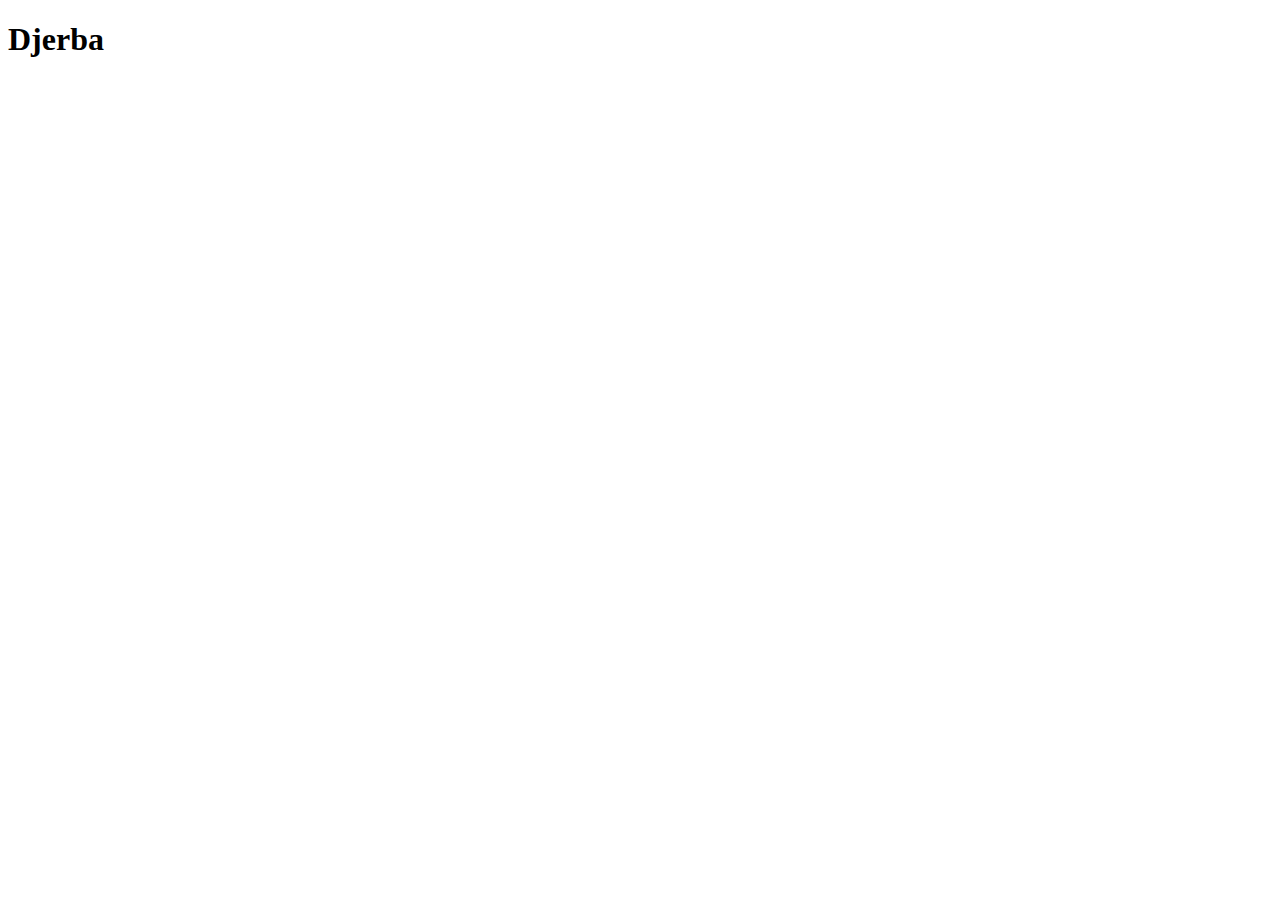
==== djerba.html @ 3f4324e6 "cards" ====
<!DOCTYPE html>
<html lang="en">
<head>
    <meta charset="UTF-8">
    <meta name="viewport" content="width=device-width, initial-scale=1.0">
    <title>Djerba</title>
</head>
<body>
    <h1>Djerba</h1>
</body>
</html>
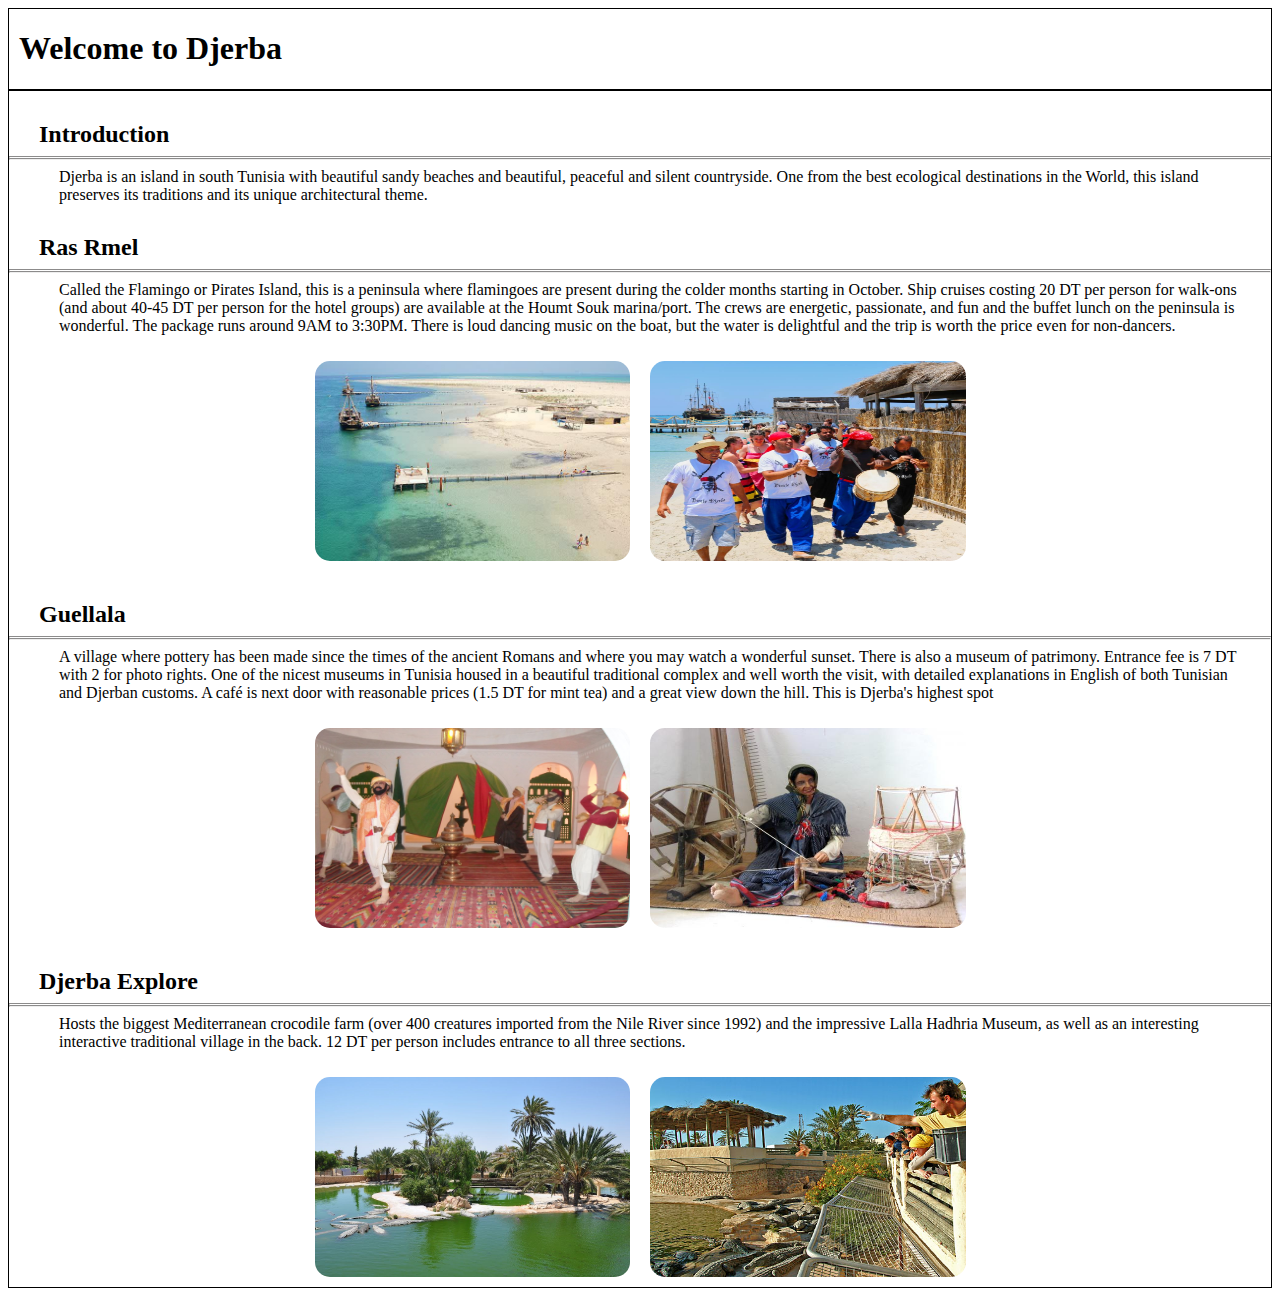
==== commit ecec8f15: "djerba" ====
--- a/djerba.html
+++ b/djerba.html
@@ -1,11 +1,53 @@
 <!DOCTYPE html>
 <html lang="en">
+
 <head>
     <meta charset="UTF-8">
     <meta name="viewport" content="width=device-width, initial-scale=1.0">
-    <title>Djerba</title>
+    <title>Welcome to Djerba</title>
+    <link href="css/destination.css" rel="stylesheet" />
 </head>
+
 <body>
-    <h1>Djerba</h1>
+    <header class="header box">
+        <h1>Welcome to Djerba</h1>
+    </header>
+    <main class="main box">
+        <section>
+            <h2>Introduction</h2>
+            <hr>
+            <p>Djerba is an island in south Tunisia with beautiful sandy beaches and beautiful, peaceful and silent
+                countryside. One from the best ecological destinations in the World, this island preserves its
+                traditions and its unique architectural theme.</p>
+        </section>
+        <section>
+            <h2>Ras Rmel</h2>
+            <hr>
+            <p>Called the Flamingo or Pirates Island, this is a peninsula where flamingoes are present during the colder months starting in October. Ship cruises costing 20 DT per person for walk-ons (and about 40-45 DT per person for the hotel groups) are available at the Houmt Souk marina/port. The crews are energetic, passionate, and fun and the buffet lunch on the peninsula is wonderful. The package runs around 9AM to 3:30PM. There is loud dancing music on the boat, but the water is delightful and the trip is worth the price even for non-dancers.</p>
+            <div class="images">
+                <img src="images/djerba/Ras-Rmel-1.jpg" title="Ras Rmel" alt="Ras Rmel"   />
+                <img src="images/djerba/Ras-Rmel-2.jpg" title="Ras Rmel" alt="Ras Rmel"   />
+            </div>
+        </section>
+        <section>
+            <h2>Guellala</h2>
+            <hr>
+            <p>A village where pottery has been made since the times of the ancient Romans and where you may watch a wonderful sunset. There is also a museum of patrimony. Entrance fee is 7 DT with 2 for photo rights. One of the nicest museums in Tunisia housed in a beautiful traditional complex and well worth the visit, with detailed explanations in English of both Tunisian and Djerban customs. A café is next door with reasonable prices (1.5 DT for mint tea) and a great view down the hill. This is Djerba's highest spot</p>
+            <div class="images">
+                <img src="images/djerba/Guellala-1.jpg" title="Guellala" alt="Guellala"   />
+                <img src="images/djerba/Guellala-2.jpg" title="Guellala" alt="Guellala"   />
+            </div>
+        </section>
+        <section>
+            <h2>Djerba Explore</h2>
+            <hr>
+            <p>Hosts the biggest Mediterranean crocodile farm (over 400 creatures imported from the Nile River since 1992) and the impressive Lalla Hadhria Museum, as well as an interesting interactive traditional village in the back. 12 DT per person includes entrance to all three sections.</p>
+            <div class="images">
+                <img src="images/djerba/Djerba-Explore-1.jpg" title="Djerba-Explore" alt="Djerba-Explore"   />
+                <img src="images/djerba/Djerba-Explore-2.jpg" title="Djerba-Explore" alt="Djerba-Explore"   />
+            </div>
+        </section>
+    </main>
 </body>
+
 </html>--- a/css/destination.css
+++ b/css/destination.css
@@ -0,0 +1,19 @@
+@import './style/container.css';
+@import './destination/hr.css';
+@import './destination/images.css';
+
+section{
+    margin-top: 30px;
+}
+h1{
+    padding-left: 10px;
+}
+h2{
+    padding-left: 30px;
+    margin-bottom: 0;
+}
+p{
+    padding-left: 50px;
+    padding-right: 20px;
+    margin-top: 0;
+}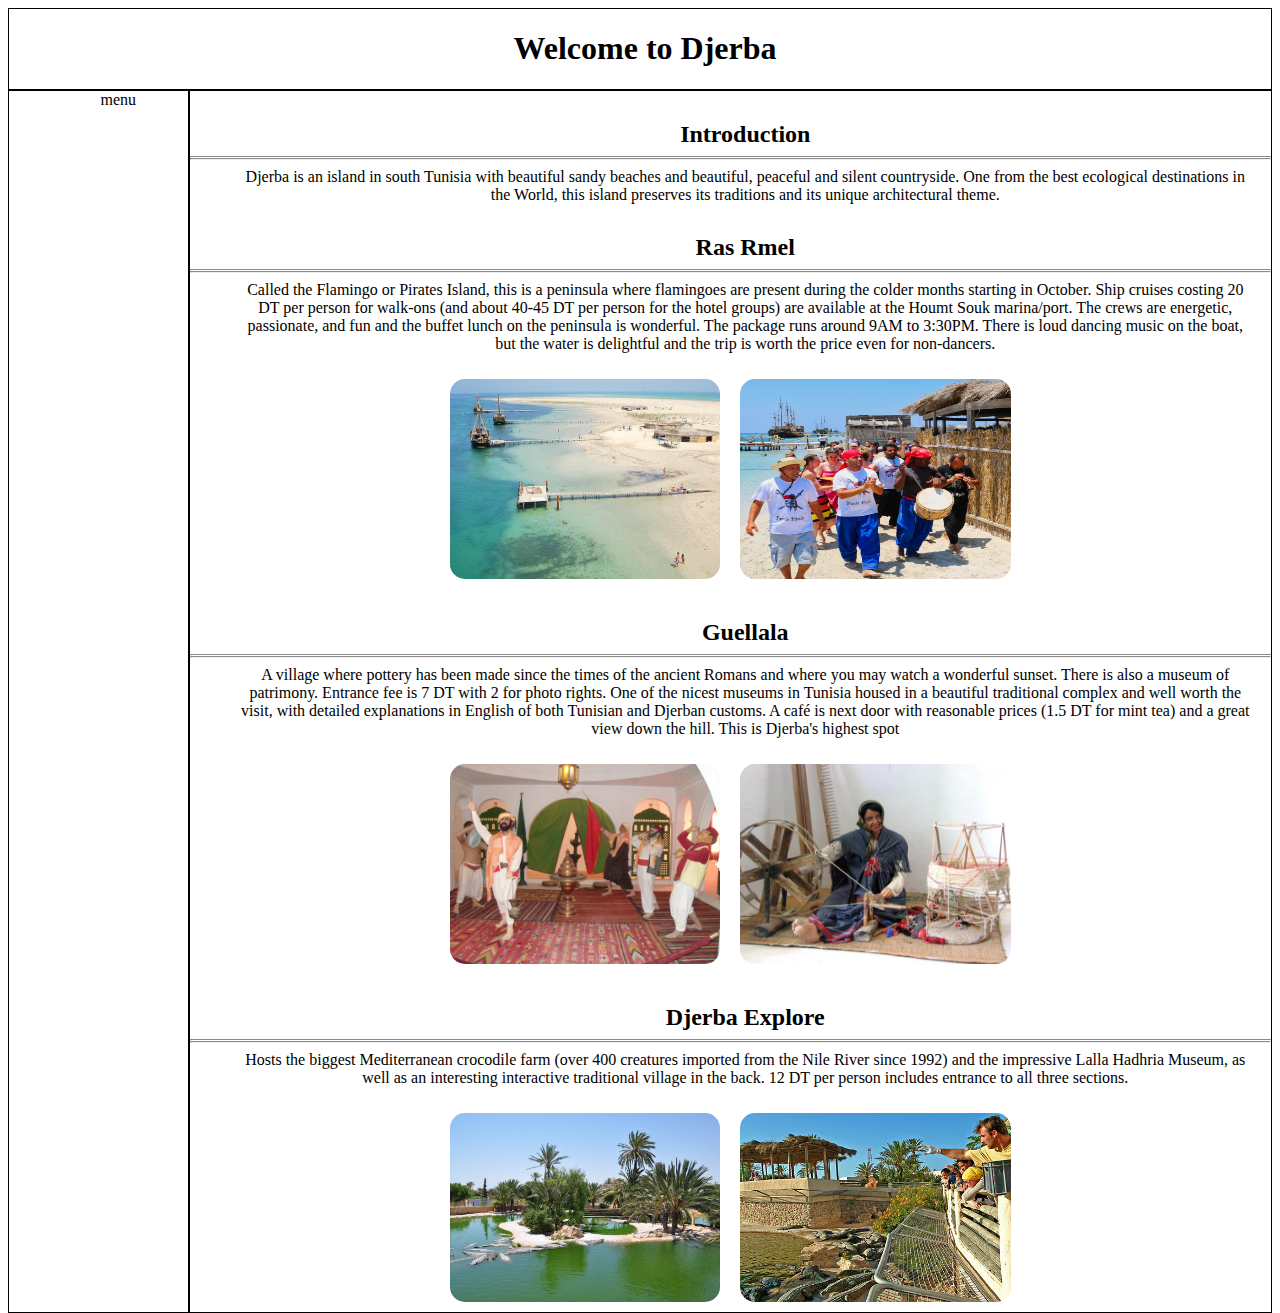
==== commit d836329a: "menu" ====
--- a/djerba.html
+++ b/djerba.html
@@ -9,45 +9,62 @@
 </head>
 
 <body>
-    <header class="header box">
-        <h1>Welcome to Djerba</h1>
-    </header>
-    <main class="main box">
-        <section>
-            <h2>Introduction</h2>
-            <hr>
-            <p>Djerba is an island in south Tunisia with beautiful sandy beaches and beautiful, peaceful and silent
-                countryside. One from the best ecological destinations in the World, this island preserves its
-                traditions and its unique architectural theme.</p>
-        </section>
-        <section>
-            <h2>Ras Rmel</h2>
-            <hr>
-            <p>Called the Flamingo or Pirates Island, this is a peninsula where flamingoes are present during the colder months starting in October. Ship cruises costing 20 DT per person for walk-ons (and about 40-45 DT per person for the hotel groups) are available at the Houmt Souk marina/port. The crews are energetic, passionate, and fun and the buffet lunch on the peninsula is wonderful. The package runs around 9AM to 3:30PM. There is loud dancing music on the boat, but the water is delightful and the trip is worth the price even for non-dancers.</p>
-            <div class="images">
-                <img src="images/djerba/Ras-Rmel-1.jpg" title="Ras Rmel" alt="Ras Rmel"   />
-                <img src="images/djerba/Ras-Rmel-2.jpg" title="Ras Rmel" alt="Ras Rmel"   />
-            </div>
-        </section>
-        <section>
-            <h2>Guellala</h2>
-            <hr>
-            <p>A village where pottery has been made since the times of the ancient Romans and where you may watch a wonderful sunset. There is also a museum of patrimony. Entrance fee is 7 DT with 2 for photo rights. One of the nicest museums in Tunisia housed in a beautiful traditional complex and well worth the visit, with detailed explanations in English of both Tunisian and Djerban customs. A café is next door with reasonable prices (1.5 DT for mint tea) and a great view down the hill. This is Djerba's highest spot</p>
-            <div class="images">
-                <img src="images/djerba/Guellala-1.jpg" title="Guellala" alt="Guellala"   />
-                <img src="images/djerba/Guellala-2.jpg" title="Guellala" alt="Guellala"   />
-            </div>
-        </section>
-        <section>
-            <h2>Djerba Explore</h2>
-            <hr>
-            <p>Hosts the biggest Mediterranean crocodile farm (over 400 creatures imported from the Nile River since 1992) and the impressive Lalla Hadhria Museum, as well as an interesting interactive traditional village in the back. 12 DT per person includes entrance to all three sections.</p>
-            <div class="images">
-                <img src="images/djerba/Djerba-Explore-1.jpg" title="Djerba-Explore" alt="Djerba-Explore"   />
-                <img src="images/djerba/Djerba-Explore-2.jpg" title="Djerba-Explore" alt="Djerba-Explore"   />
-            </div>
-        </section>
-    </main>
+    <div class="container">
+        <header class="header box">
+            <h1>Welcome to Djerba</h1>
+        </header>
+        <menu class="menu box">
+            menu
+        </menu>
+        <main class="main box">
+            <section>
+                <h2>Introduction</h2>
+                <hr>
+                <p>Djerba is an island in south Tunisia with beautiful sandy beaches and beautiful, peaceful and silent
+                    countryside. One from the best ecological destinations in the World, this island preserves its
+                    traditions and its unique architectural theme.</p>
+            </section>
+            <section>
+                <h2>Ras Rmel</h2>
+                <hr>
+                <p>Called the Flamingo or Pirates Island, this is a peninsula where flamingoes are present during the
+                    colder months starting in October. Ship cruises costing 20 DT per person for walk-ons (and about
+                    40-45 DT per person for the hotel groups) are available at the Houmt Souk marina/port. The crews are
+                    energetic, passionate, and fun and the buffet lunch on the peninsula is wonderful. The package runs
+                    around 9AM to 3:30PM. There is loud dancing music on the boat, but the water is delightful and the
+                    trip is worth the price even for non-dancers.</p>
+                <div class="images">
+                    <img src="images/djerba/Ras-Rmel-1.jpg" title="Ras Rmel" alt="Ras Rmel" />
+                    <img src="images/djerba/Ras-Rmel-2.jpg" title="Ras Rmel" alt="Ras Rmel" />
+                </div>
+            </section>
+            <section>
+                <h2>Guellala</h2>
+                <hr>
+                <p>A village where pottery has been made since the times of the ancient Romans and where you may watch a
+                    wonderful sunset. There is also a museum of patrimony. Entrance fee is 7 DT with 2 for photo rights.
+                    One of the nicest museums in Tunisia housed in a beautiful traditional complex and well worth the
+                    visit, with detailed explanations in English of both Tunisian and Djerban customs. A café is next
+                    door with reasonable prices (1.5 DT for mint tea) and a great view down the hill. This is Djerba's
+                    highest spot</p>
+                <div class="images">
+                    <img src="images/djerba/Guellala-1.jpg" title="Guellala" alt="Guellala" />
+                    <img src="images/djerba/Guellala-2.jpg" title="Guellala" alt="Guellala" />
+                </div>
+            </section>
+            <section>
+                <h2>Djerba Explore</h2>
+                <hr>
+                <p>Hosts the biggest Mediterranean crocodile farm (over 400 creatures imported from the Nile River since
+                    1992) and the impressive Lalla Hadhria Museum, as well as an interesting interactive traditional
+                    village in the back. 12 DT per person includes entrance to all three sections.</p>
+                <div class="images">
+                    <img src="images/djerba/Djerba-Explore-1.jpg" title="Djerba-Explore" alt="Djerba-Explore" />
+                    <img src="images/djerba/Djerba-Explore-2.jpg" title="Djerba-Explore" alt="Djerba-Explore" />
+                </div>
+            </section>
+        </main>
+    </div>
 </body>
 
 </html>--- a/css/destination.css
+++ b/css/destination.css
@@ -1,4 +1,4 @@
-@import './style/container.css';
+@import './destination/container.css';
 @import './destination/hr.css';
 @import './destination/images.css';
 
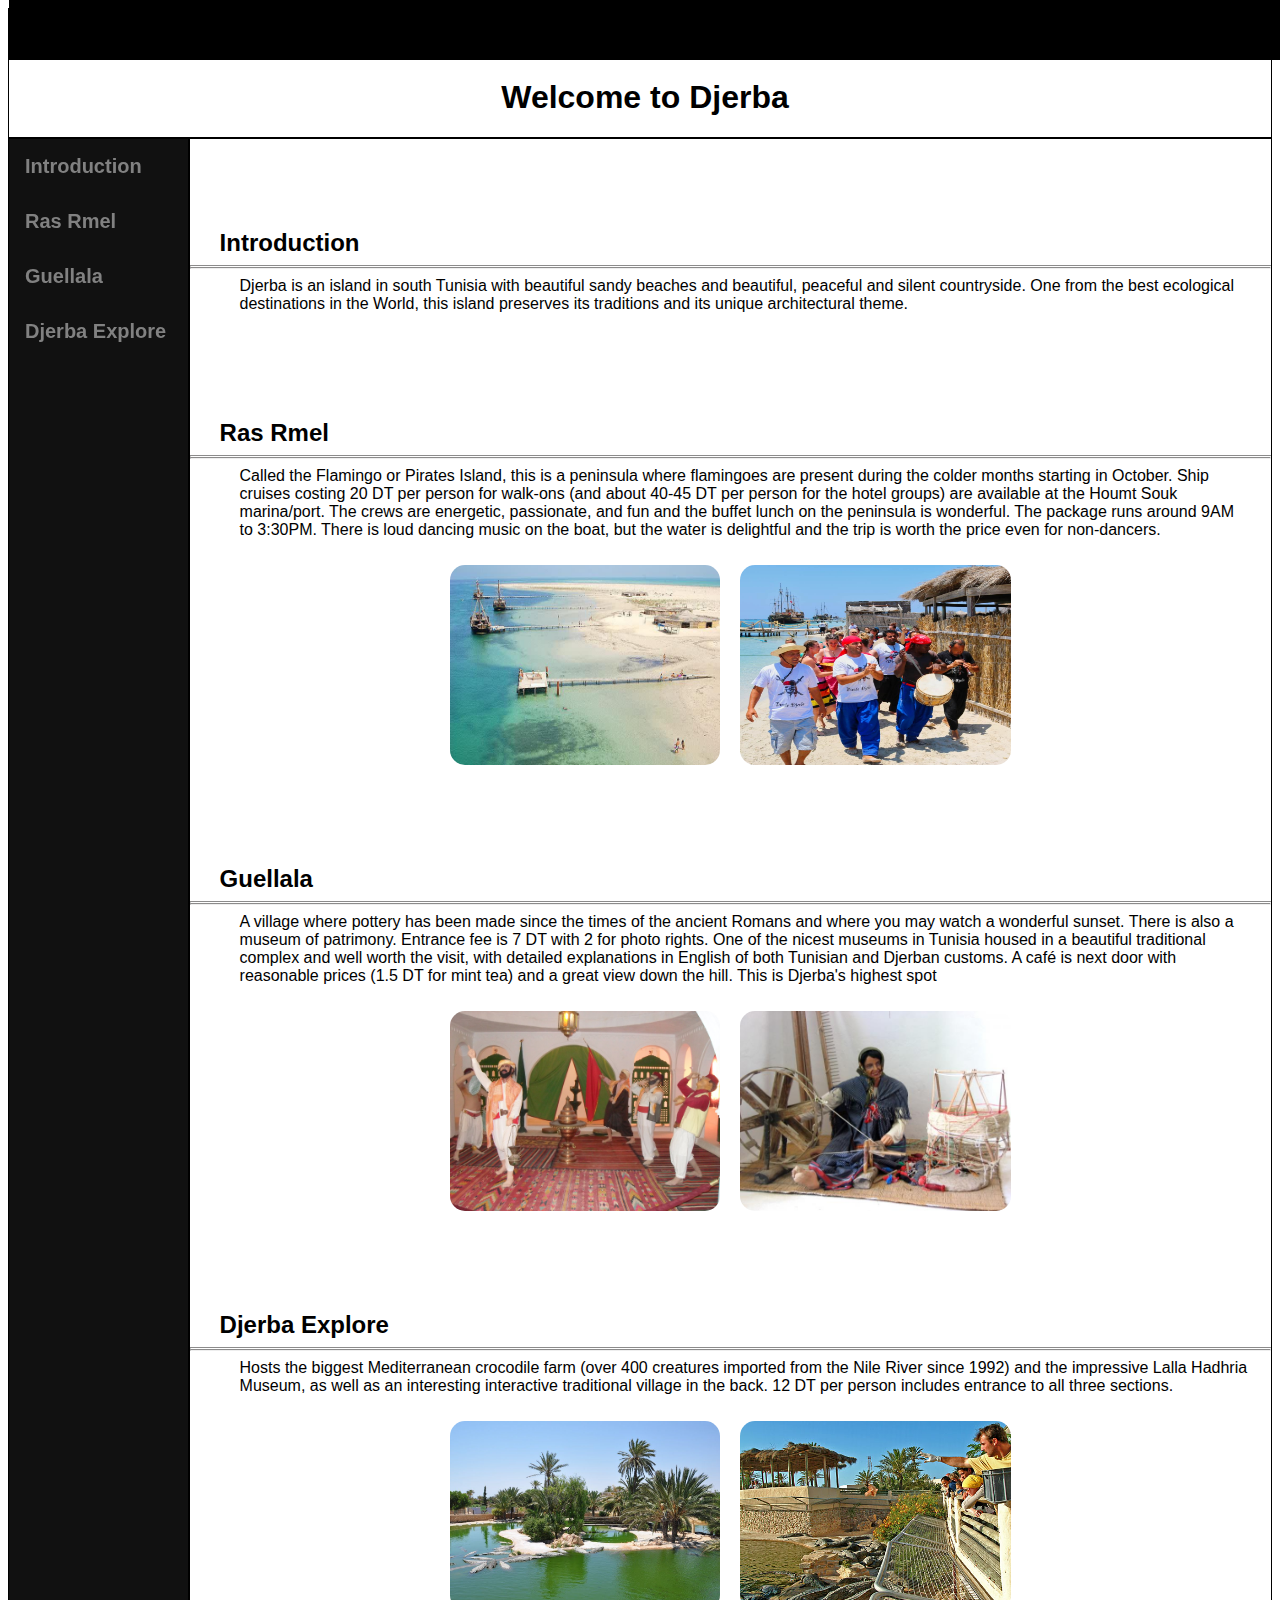
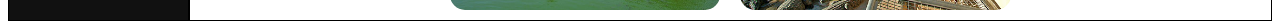
==== commit b84cccb3: "before checkbox" ====
--- a/djerba.html
+++ b/djerba.html
@@ -11,20 +11,26 @@
 <body>
     <div class="container">
         <header class="header box">
-            <h1>Welcome to Djerba</h1>
+            <div class="nav"></div>
+            <h1 class="title">Welcome to Djerba</h1>
         </header>
         <menu class="menu box">
-            menu
+            <div class="sidenav">
+                <a href="#Introduction">Introduction</a>
+                <a href="#Ras-Rmel">Ras Rmel</a>
+                <a href="#Guellala">Guellala</a>
+                <a href="#Djerba-Explore">Djerba Explore</a>
+            </div>
         </menu>
         <main class="main box">
-            <section>
+            <section id="Introduction">
                 <h2>Introduction</h2>
                 <hr>
                 <p>Djerba is an island in south Tunisia with beautiful sandy beaches and beautiful, peaceful and silent
                     countryside. One from the best ecological destinations in the World, this island preserves its
                     traditions and its unique architectural theme.</p>
             </section>
-            <section>
+            <section id="Ras-Rmel">
                 <h2>Ras Rmel</h2>
                 <hr>
                 <p>Called the Flamingo or Pirates Island, this is a peninsula where flamingoes are present during the
@@ -38,7 +44,7 @@
                     <img src="images/djerba/Ras-Rmel-2.jpg" title="Ras Rmel" alt="Ras Rmel" />
                 </div>
             </section>
-            <section>
+            <section id="Guellala">
                 <h2>Guellala</h2>
                 <hr>
                 <p>A village where pottery has been made since the times of the ancient Romans and where you may watch a
@@ -52,7 +58,7 @@
                     <img src="images/djerba/Guellala-2.jpg" title="Guellala" alt="Guellala" />
                 </div>
             </section>
-            <section>
+            <section id="Djerba-Explore">
                 <h2>Djerba Explore</h2>
                 <hr>
                 <p>Hosts the biggest Mediterranean crocodile farm (over 400 creatures imported from the Nile River since
--- a/css/destination.css
+++ b/css/destination.css
@@ -1,9 +1,22 @@
 @import './destination/container.css';
 @import './destination/hr.css';
 @import './destination/images.css';
+@import './destination/sidenav.css';
+@import './destination/nav.css';
+html {
+	scroll-behavior: smooth;
+}
+.title{
+    margin-top: 70px;
+    text-align: center;
+}
 
+body {
+    font-family: "Lato", sans-serif;
+    scroll-behavior: smooth;
+  }
 section{
-    margin-top: 30px;
+    padding-top: 70px;
 }
 h1{
     padding-left: 10px;
@@ -16,4 +29,4 @@
     padding-left: 50px;
     padding-right: 20px;
     margin-top: 0;
-}+}
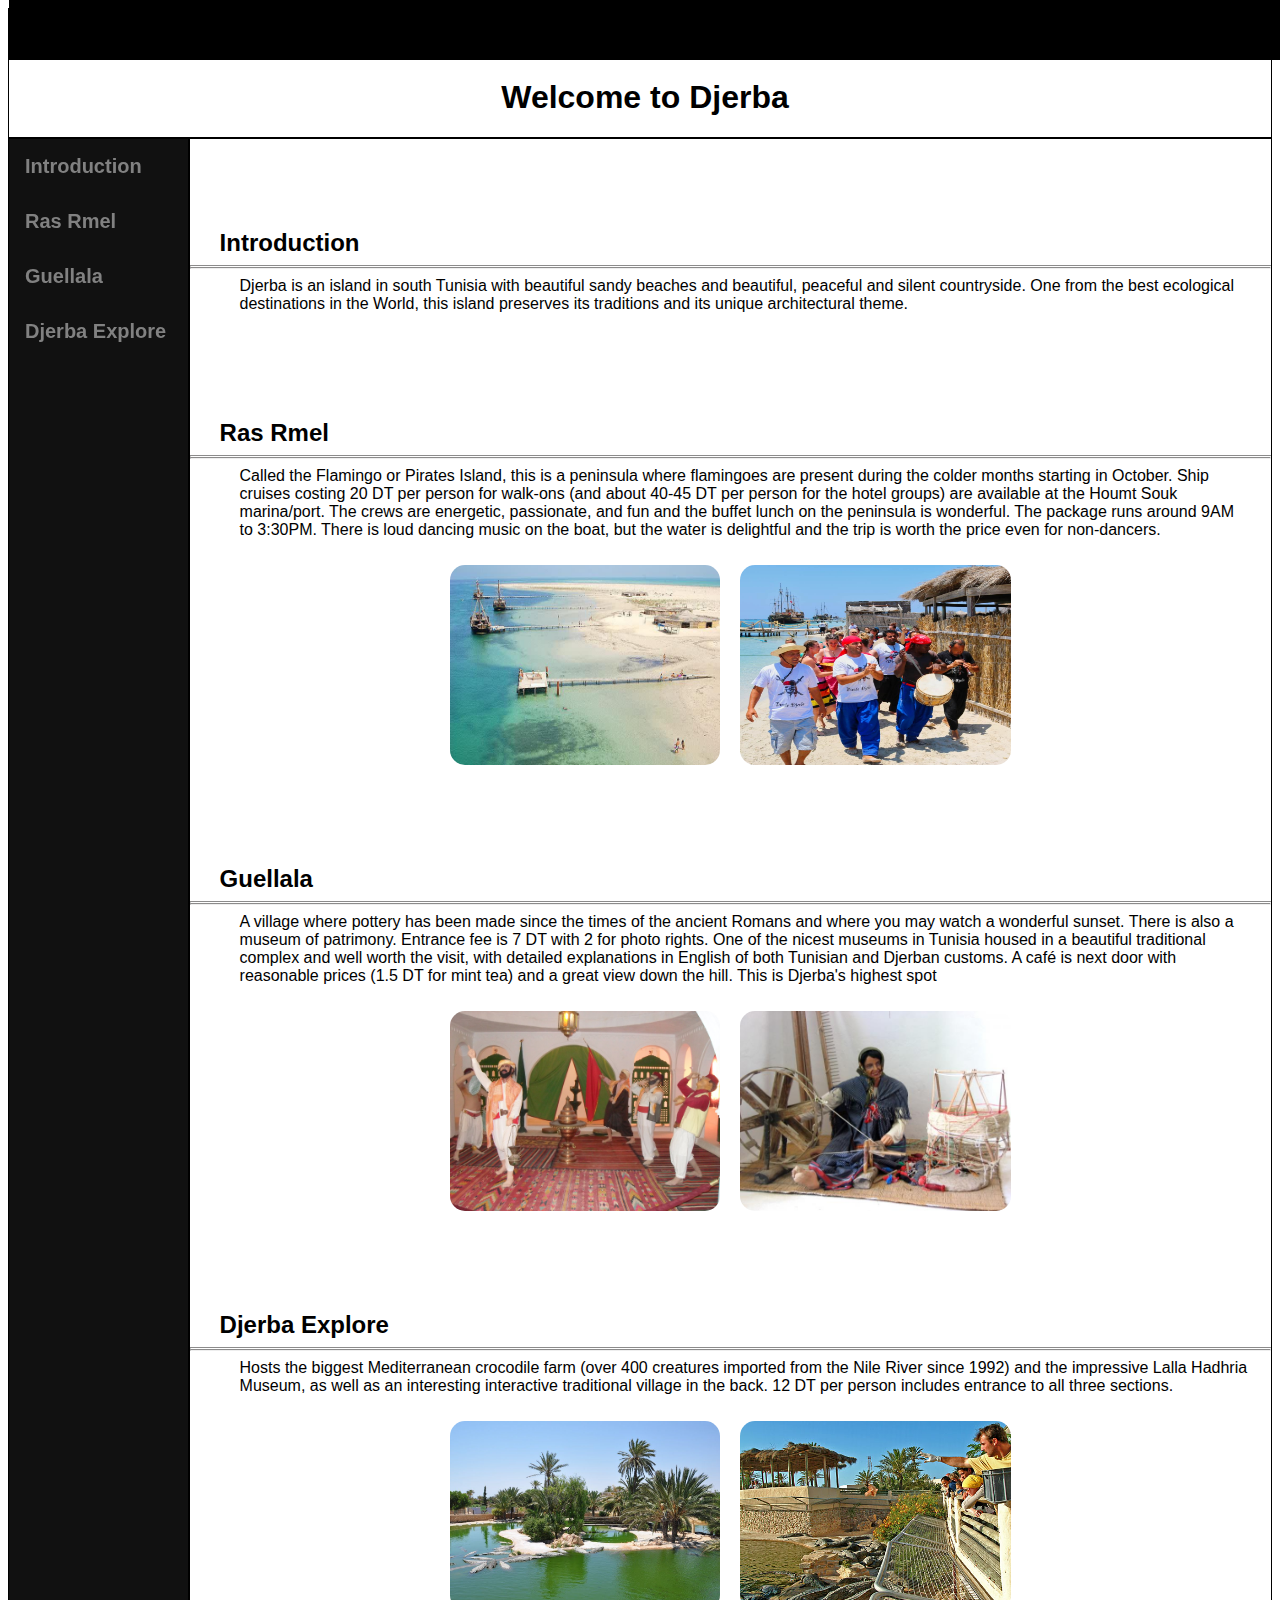
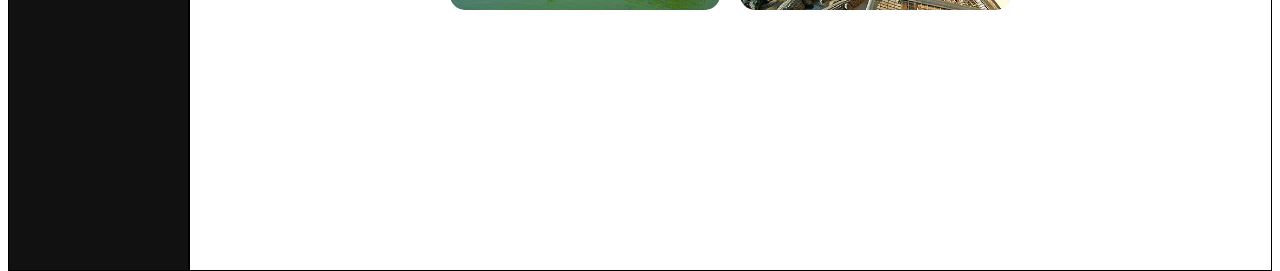
==== commit 7244be1a: "test openSideNav" ====
--- a/djerba.html
+++ b/djerba.html
@@ -12,6 +12,9 @@
     <div class="container">
         <header class="header box">
             <div class="nav"></div>
+            <input type="checkbox" class="openSidebarMenu" id="openSidebarMenu">
+            <label for="openSidebarMenu" class="sidebarIconToggle">
+            </label>
             <h1 class="title">Welcome to Djerba</h1>
         </header>
         <menu class="menu box">
@@ -23,6 +26,8 @@
             </div>
         </menu>
         <main class="main box">
+            <label for="openSidebarMenu" class="sidebarIconToggle">
+            </label>
             <section id="Introduction">
                 <h2>Introduction</h2>
                 <hr>
--- a/css/destination.css
+++ b/css/destination.css
@@ -3,6 +3,7 @@
 @import './destination/images.css';
 @import './destination/sidenav.css';
 @import './destination/nav.css';
+@import './destination/checkbox.css';
 html {
 	scroll-behavior: smooth;
 }
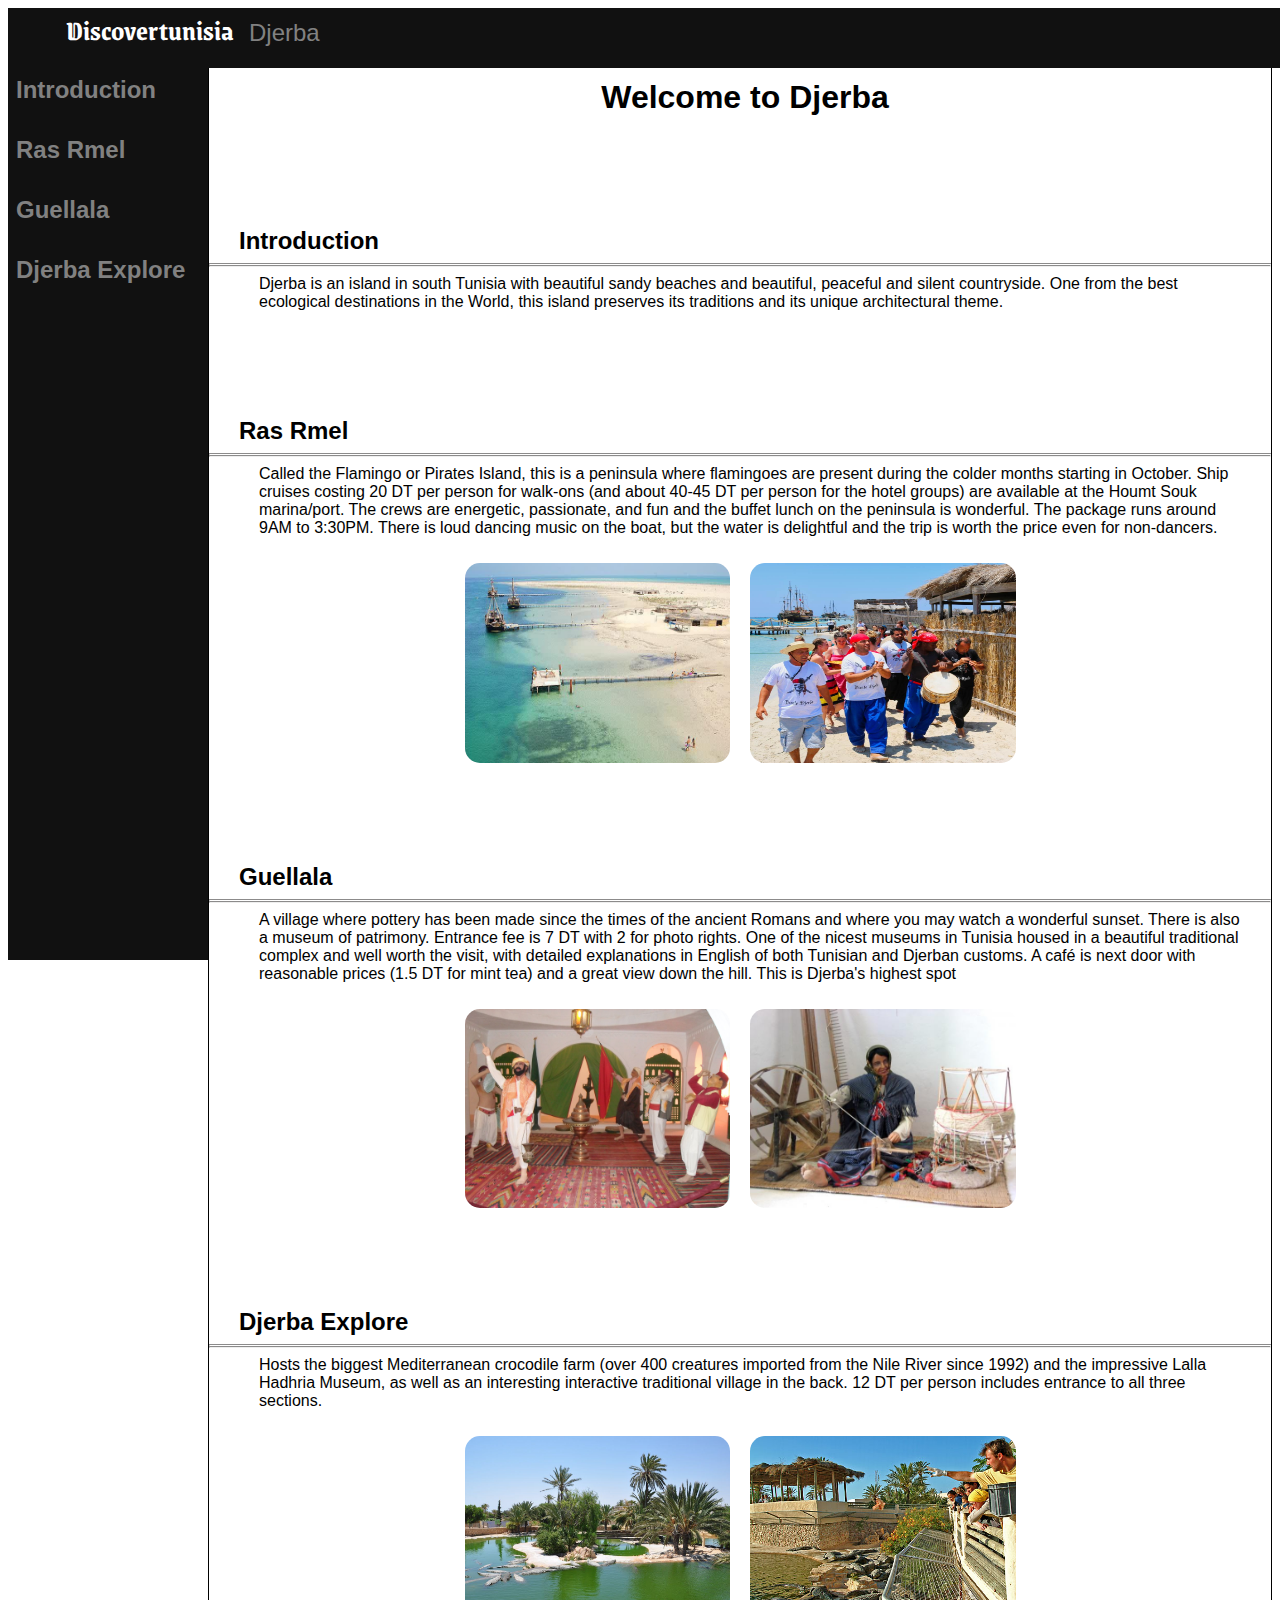
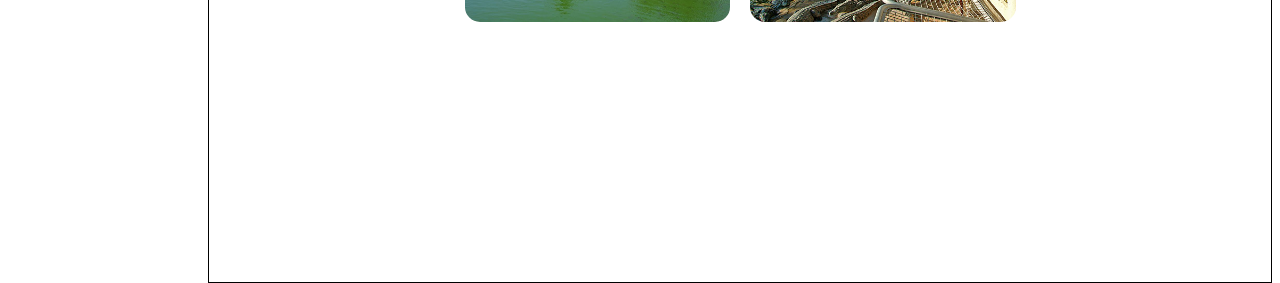
==== commit 70d94376: "modal" ====
--- a/djerba.html
+++ b/djerba.html
@@ -2,6 +2,7 @@
 <html lang="en">
 
 <head>
+    <link rel="stylesheet" href="https://fonts.googleapis.com/css?family=Grenze Gotisch">
     <meta charset="UTF-8">
     <meta name="viewport" content="width=device-width, initial-scale=1.0">
     <title>Welcome to Djerba</title>
@@ -10,24 +11,22 @@
 
 <body>
     <div class="container">
-        <header class="header box">
-            <div class="nav"></div>
-            <input type="checkbox" class="openSidebarMenu" id="openSidebarMenu">
-            <label for="openSidebarMenu" class="sidebarIconToggle">
-            </label>
+        <div class="nav">
+            <a id="navbar-brand" href="/">discovertunisia</a>
+            <a href="/djerba.html">Djerba</a>
+        </div>
+        <input type="checkbox" id="openSideNav">
+        <label for="openSideNav" class="IconToggle">
+        </label>
+        <div id="sidenav" class="sidenav">
+            <a href="#Introduction">Introduction</a>
+            <a href="#Ras-Rmel">Ras Rmel</a>
+            <a href="#Guellala">Guellala</a>
+            <a href="#Djerba-Explore">Djerba Explore</a>
+        </div>
+        <main id="main" class="main box">
             <h1 class="title">Welcome to Djerba</h1>
-        </header>
-        <menu class="menu box">
-            <div class="sidenav">
-                <a href="#Introduction">Introduction</a>
-                <a href="#Ras-Rmel">Ras Rmel</a>
-                <a href="#Guellala">Guellala</a>
-                <a href="#Djerba-Explore">Djerba Explore</a>
-            </div>
-        </menu>
-        <main class="main box">
-            <label for="openSidebarMenu" class="sidebarIconToggle">
-            </label>
+
             <section id="Introduction">
                 <h2>Introduction</h2>
                 <hr>
@@ -76,6 +75,7 @@
             </section>
         </main>
     </div>
+    <script src="js/destination.js"></script>
 </body>
 
 </html>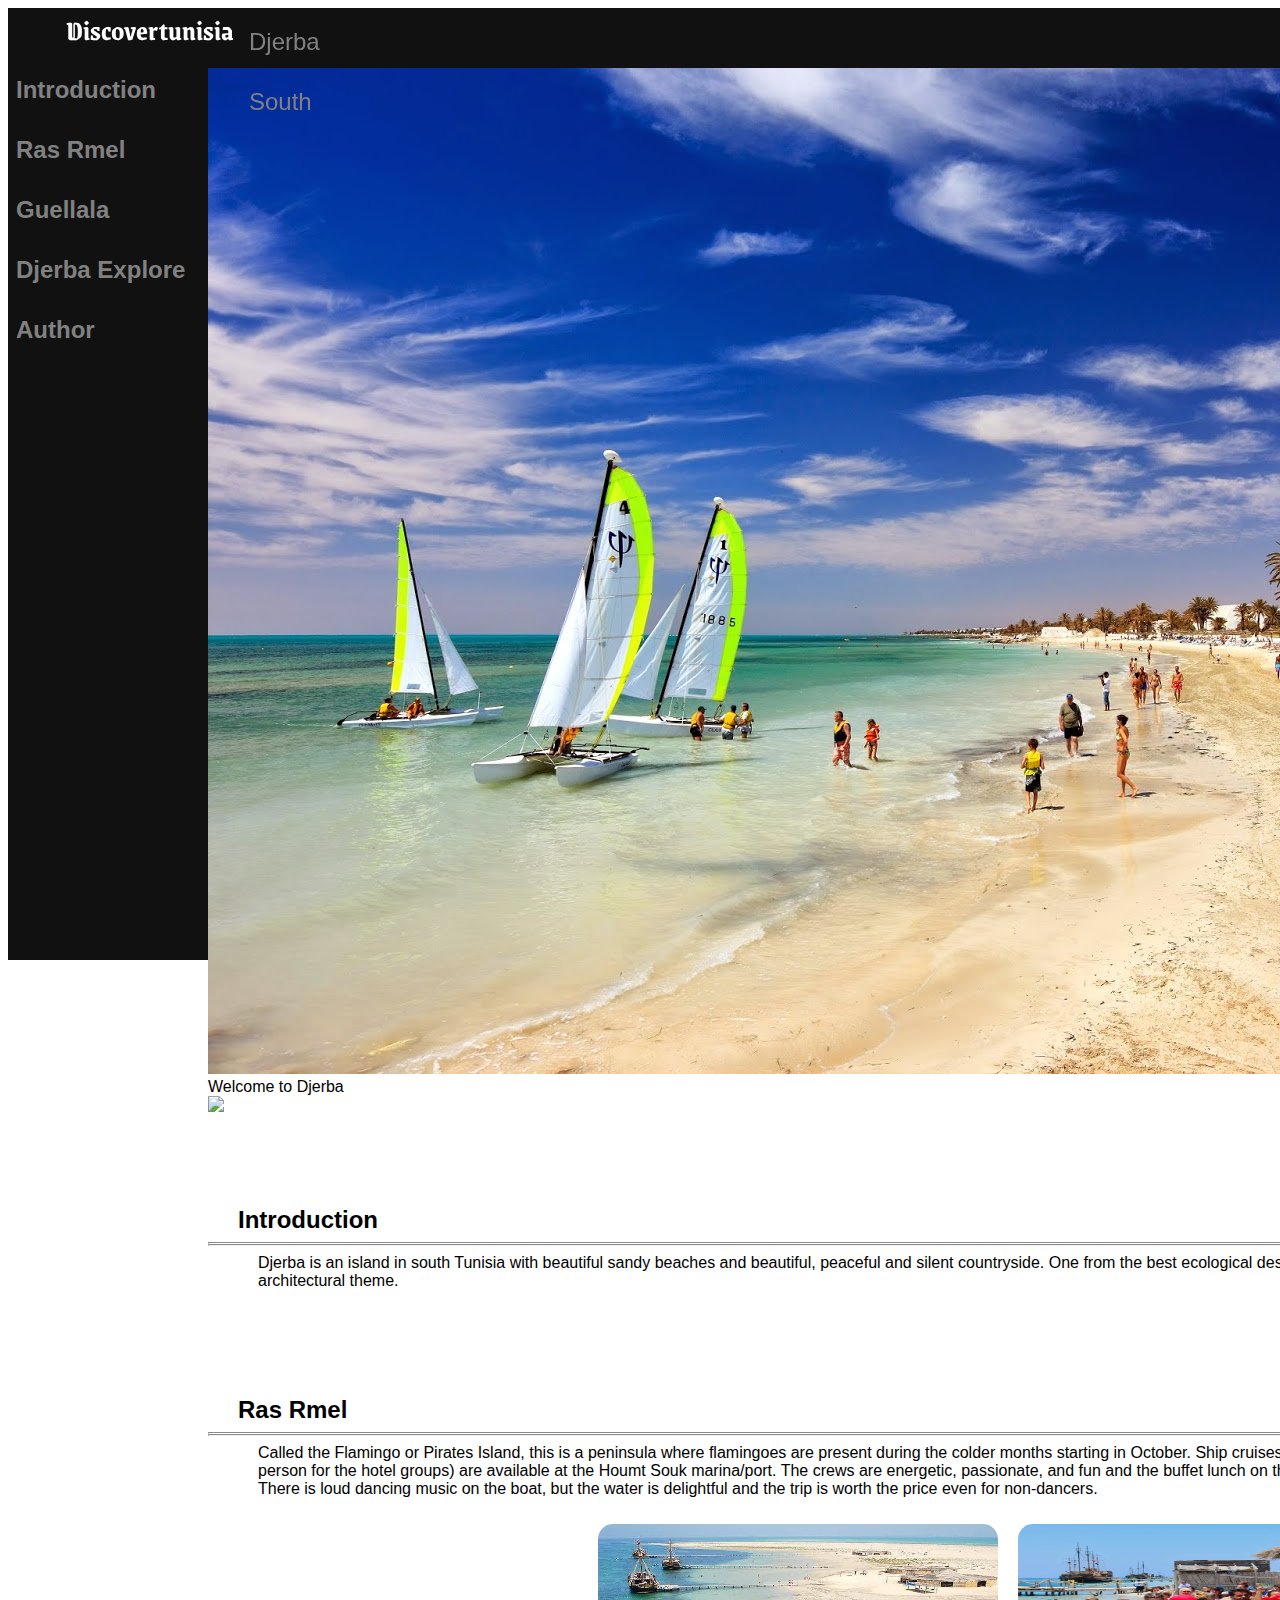
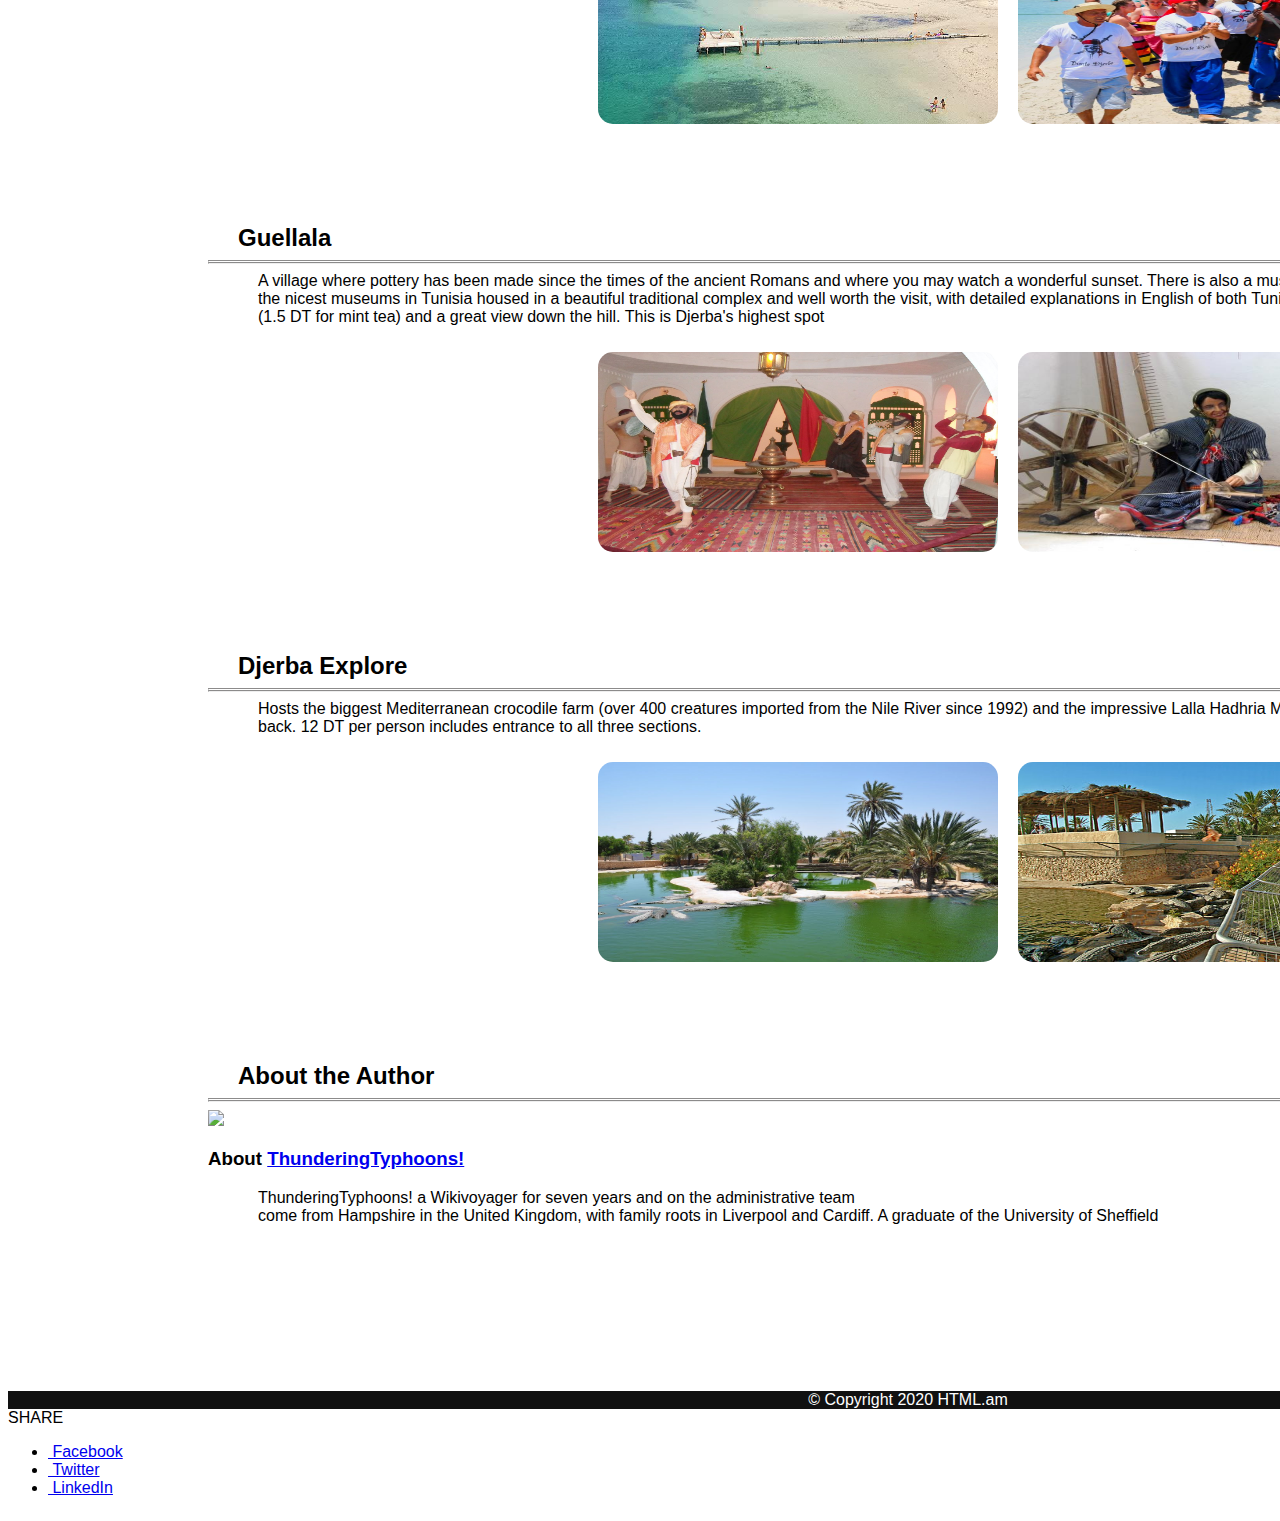
==== commit 3bbb3538: "Djerba landing" ====
--- a/djerba.html
+++ b/djerba.html
@@ -12,8 +12,55 @@
 <body>
     <div class="container">
         <div class="nav">
-            <a id="navbar-brand" href="/">discovertunisia</a>
-            <a href="/djerba.html">Djerba</a>
+            <a id="navbar-brand" href="./">discovertunisia</a>
+            <div class="dropdown">
+                <span>Destination
+                    <div class="arrow" >
+                    </div>
+                </span>
+                <div class="dropdown-content">
+                    <a href="./tabarka.html">Tabarka</a>
+                    <a href="./djerba.html">Djerba</a>
+                    <a href="./south.html">South</a>
+                </div>
+            </div>
+        </div>
+        <div class="socialContainer">
+            <input type="checkbox" id="openSocial" />
+            <div class="social">
+              <label for="openSocial" class="socialToggle">
+                <span class="share">SHARE</span>
+              </label>
+              <div class="sms">
+                <ul>
+                  <li>
+                    <a
+                      class="sm facebook"
+                      target="_blank"
+                      href="http://www.facebook.com/sharer.php?p[title]=Welcome to Djerba&u=https://allania7med11.github.io/discovertunisia/djerba.html"
+                    >
+                      <span></span>&nbsp;Facebook
+                    </a>
+                  </li>
+                  <li>
+                    <a
+                      class="sm twitter"
+                      target="_blank"
+                      href="http://twitter.com/share?text=Welcome to Djerba&url=https://allania7med11.github.io/discovertunisia/djerba.html"
+                      ><span></span>&nbsp;Twitter</a
+                    >
+                  </li>
+                  <li>
+                    <a
+                      class="sm linkedin"
+                      target="_blank"
+                      href="https://www.linkedin.com/shareArticle?mini=true&title=Welcome to Djerba&url=https://allania7med11.github.io/discovertunisia/djerba.html"
+                      ><span></span>&nbsp;LinkedIn</a
+                    >
+                  </li>
+                </ul>
+              </div>
+            </div>
         </div>
         <input type="checkbox" id="openSideNav">
         <label for="openSideNav" class="IconToggle">
@@ -23,10 +70,20 @@
             <a href="#Ras-Rmel">Ras Rmel</a>
             <a href="#Guellala">Guellala</a>
             <a href="#Djerba-Explore">Djerba Explore</a>
+            <a href="#Author">Author</a>
         </div>
+        <header id="header" class="header">
+            <div class="landing">
+              <img src="./images/djerba/landing.jpg" alt="djerba" class="responsive">
+              <div class="centered">
+                Welcome to Djerba<br>
+                <a href="#Introduction">
+                  <img src="./images/icons/chevron-down-circle-outline.png">
+                </a>
+              </div>
+            </div>
+          </header>
         <main id="main" class="main box">
-            <h1 class="title">Welcome to Djerba</h1>
-
             <section id="Introduction">
                 <h2>Introduction</h2>
                 <hr>
@@ -73,7 +130,25 @@
                     <img src="images/djerba/Djerba-Explore-2.jpg" title="Djerba-Explore" alt="Djerba-Explore" />
                 </div>
             </section>
+            <section id="Author">
+                <h2>About the Author</h2>
+                <hr>
+                <div class="cards">
+                    <div class="card">
+                        <div class="img">
+                            <img src="./images/djerba/author.jpg" />
+                        </div>
+                        <div class="about">
+                            <h3><span>About</span> <a href="https://en.wikivoyage.org/wiki/User:ThunderingTyphoons!">ThunderingTyphoons!</a>
+                            </h3>
+                            <p>ThunderingTyphoons! a Wikivoyager for seven years and  on the administrative team<br> come from Hampshire in the United Kingdom, with family roots in Liverpool and Cardiff. A graduate of the University of Sheffield</p>
+                        </div>
+                    </div>
+                </div>
+            </section>
         </main>
+        <footer class="footer box">&copy; Copyright 2020 HTML.am</footer>
+
     </div>
     <script src="js/destination.js"></script>
 </body>
